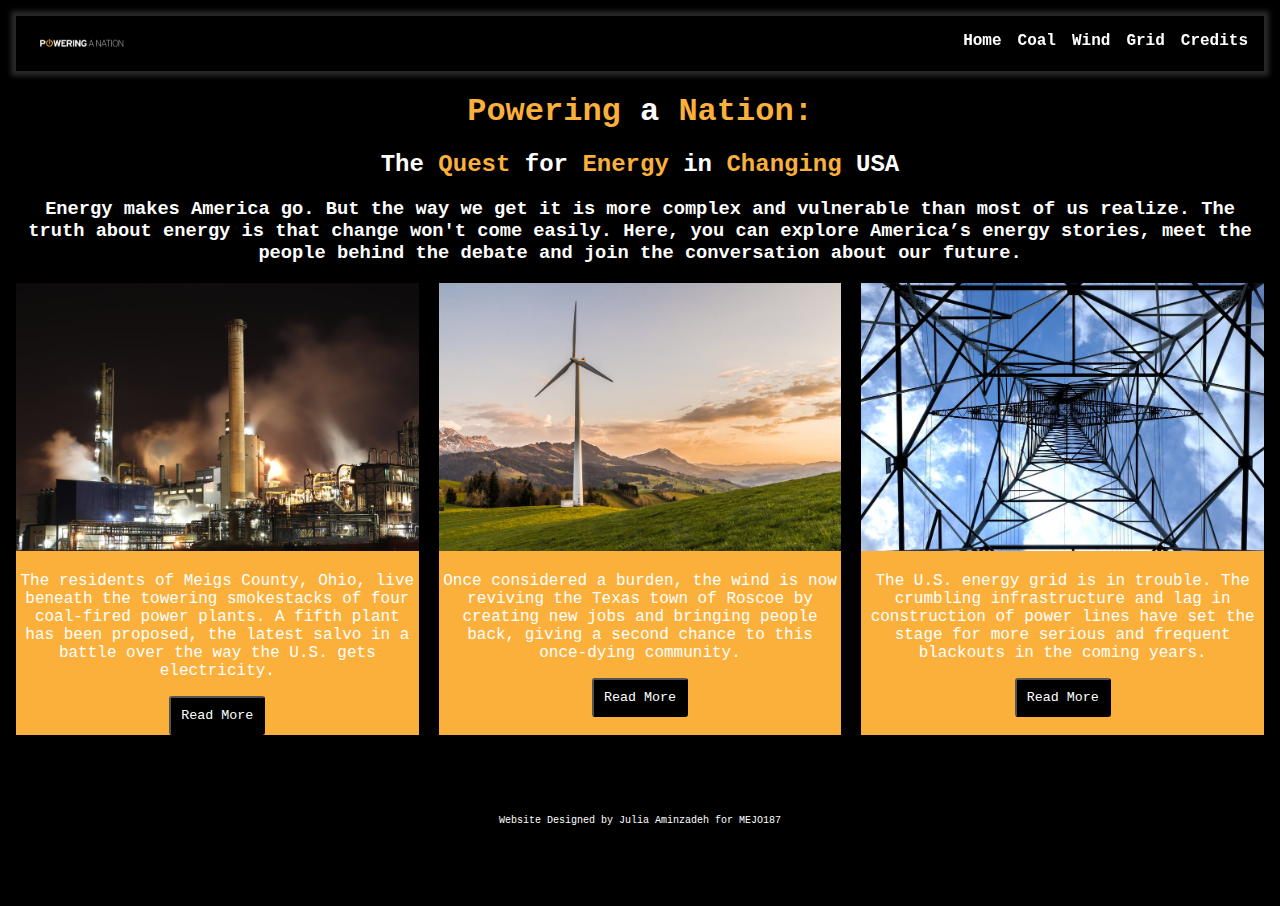
==== index.html @ 95b86a5b "changes" ====
<!DOCTYPE html>
<html lang="en">
  <head>
    <meta charset="UTF-8" />
    <meta http-equiv="X-UA-Compatible" content="IE=edge" />
    <meta name="viewport" content="width=device-width, initial-scale=1.0" />
    <link rel="stylesheet" href="./styles/main.css" />
    <script src="./scripts/navbar.js" defer></script>
    <title>Powering a Nation</title>
  </head>
  <body>
    <nav id="main-nav" class="flex justify-between">
      <img class="logo" src="./images/logo.png" alt="Powering a nation logo" />
      <ul id="items" class="flex list-style-none m-0 p-0">
        <li class="pl-l"><a href="./">Home</a></li>
        <li class="pl-l"><a href="./coal/">Coal</a></li>
        <li class="pl-l"><a href="./wind/">Wind</a></li>
        <li class="pl-l"><a href="./grid/">Grid</a></li>
        <li class="pl-l"><a href="./credits/">Credits</a></li>
      </ul>
      <button id="toggle" class="active1">Menu</button>
    </nav>
    <div id="overlay"></div>
    <div>
      <h1>
        <span style="color: #fbb03b">Powering</span> a
        <span style="color: #fbb03b">Nation:</span>
      </h1>
      <h2>
        The<span style="color: #fbb03b"> Quest </span> for
        <span style="color: #fbb03b"> Energy </span> in
        <span style="color: #fbb03b"> Changing </span> USA
      </h2>
      <h3>
        Energy makes America go. But the way we get it is more complex and
        vulnerable than most of us realize. The truth about energy is that
        change won't come easily. Here, you can explore America’s energy
        stories, meet the people behind the debate and join the conversation
        about our future.
      </h3>
    </div>
    <div class="power">
      <div>
        <img src="./images/coal.jpeg" alt="coal power plant" />
        <p>
          The residents of Meigs County, Ohio, live beneath the towering
          smokestacks of four coal-fired power plants. A fifth plant has been
          proposed, the latest salvo in a battle over the way the U.S. gets
          electricity.
        </p>
        <button class="button">
          <a href="./coal/" style="color: white">Read More</a>
        </button>
      </div>
      <div>
        <img src="./images/wind.jpeg" alt="wind turbine" />
        <p>
          Once considered a burden, the wind is now reviving the Texas town of
          Roscoe by creating new jobs and bringing people back, giving a second
          chance to this once-dying community.
        </p>
        <button class="button">
          <a href="./wind/index.html" style="color: white">Read More</a>
        </button>
      </div>
      <div>
        <img src="./images/gridpower.jpeg" alt="power line" />
        <p>
          The U.S. energy grid is in trouble. The crumbling infrastructure and
          lag in construction of power lines have set the stage for more serious
          and frequent blackouts in the coming years.
        </p>
        <button class="button">
          <a href="./grid/" style="color: white">Read More</a>
        </button>
      </div>
    </div>
  </body>
  <footer class="space">
    <div class="smalltext">Website Designed by Julia Aminzadeh for MEJO187</div>
  </footer>
</html>
---- styles/main.css ----
body {
  margin: 1rem;
  font-family: "Courier New", Courier, monospace;
  background: black;
  color: white;
  text-align: center;
  max-width: 100%;
  overflow-x: hidden;
}
.button {
  background-color: black;
  font-family: "Courier New", Courier, monospace;
  border-radius: 3px;
  padding: 10px;
}
.power > div {
  flex: 1 0;
  margin: 0 10px;
  background: #fbb03b;
}
img {
  width: 100%;
}
.caption {
  font-size: 12px;
  position: relative;
  right: 124px;
  bottom: 13px;
  text-decoration: underline;
}
.linespace {
  line-height: 3;
}
.caption-2 {
  font-size: 12px;
  position: relative;
  right: 45px;
  bottom: 13px;
  text-decoration: underline;
}
.caption3 {
  font-size: 12px;
  position: relative;
  bottom: 13px;
  right: 115px;
  text-decoration: underline;
}
a {
  text-decoration: none;
  color: white;
}

.logo {
  width: 100px;
}
.flex {
  display: flex;
}
.justify-between {
  justify-content: space-between;
}
.list-style-none {
  list-style: none;
}
.space {
  margin: 5rem;
}
.p-0 {
  padding: 0;
}
.pl-l {
  padding-left: 1rem;
  text-decoration: none;
}
.m-0 {
  margin: 0;
}
.smalltext {
  font-size: 10px;
}
#toggle {
  display: none;
  background-color: #fbb03b;
  font-family: "Courier New", Courier, monospace;
}
#overlay {
  display: none;
}
#main-nav {
  padding: 1rem;
  box-shadow: 0 0 5px 5px rgba(255, 255, 255, 0.16);
  font-weight: bold;
  position: sticky;
  top: 0;
  background-color: black;
}
.accordion {
  background-color: white;
  color: black;
  cursor: pointer;
  padding: 18px;
  width: 100%;
  text-align: left;
  font-family: "Courier New", Courier, monospace;
  border: none;
  outline: none;
  transition: 0.4s;
}
.accordion:after {
  content: "\02795"; /* Unicode character for "plus" sign (+) */
  font-size: 13px;
  color: #fbb03b;
  float: right;
  margin-left: 5px;
}

.active:after {
  content: "\2796"; /* Unicode character for "minus" sign (-) */
}
.align-left {
  text-align: left;
  margin: 2em;
}
.active,
.accordion:hover {
  background-color: white;
}
.underline {
  color: #fbb03b;
}
.panel {
  padding: 0 18px;
  background-color: #fbb03b;
  max-height: 0;
  overflow: hidden;
  transition: max-height 0.2s ease-out;
  color: white;
  text-align: left;
}
.grid {
  max-width: 80%;
  height: auto;
}

/* Desktop Styles */
@media (min-width: 767px) {
  .header {
    display: flex;
  }
  .header > * {
    flex: 1 0;
  }
  .hv-center {
    display: flex;
    justify-content: center;
    align-items: center;
  }
  .h-center {
    display: flex;
    justify-content: center;
  }
  .max-width-400 {
    max-width: 400px;
  }
  .power {
    display: flex;
    /*gap: 20px*/
  }
  .power > div {
    flex: 1 0;
    margin: 0 10px;
    background: #fbb03b;
    border: gray;
  }

  .power > div:first-child {
    margin-left: 0;
  }
  .power > div:last-child {
    margin-right: 0;
  }
}

@media (max-width: 767px) {
  body {
    max-width: 100%;
    overflow-x: hidden;
  }
  #items {
    position: absolute;
    top: 50px;
    left: 0;
    display: none;
    background: orange;
    width: 100%;
  }
  #items.active1 {
    display: block;
  }
  .grid {
    max-width: 80%;
    height: auto;
  }
  #items > li {
    margin: 1rem;
  }
  #toggle.active1 {
    display: block;
  }
  .responsive {
    width: 100%;
    height: auto;
    overflow-x: hidden;
  }
  .caption {
    font-size: 8px;
    position: relative;
    bottom: 11px;
    left: 2px;
    text-decoration: underline;
  }
  .caption3 {
    font-size: 8px;
    position: relative;
    bottom: 11px;
    left: 2px;
    text-decoration: underline;
  }
  .caption-2 {
    font-size: 9px;
    position: relative;
    left: 5px;
    bottom: 11px;
    text-align: left;
    margin-left: 2rem;
    margin-right: 2rem;
    text-decoration: underline;
  }
  .responsive {
    width: 100%;
    height: auto;
    overflow-x: hidden;
  }
}
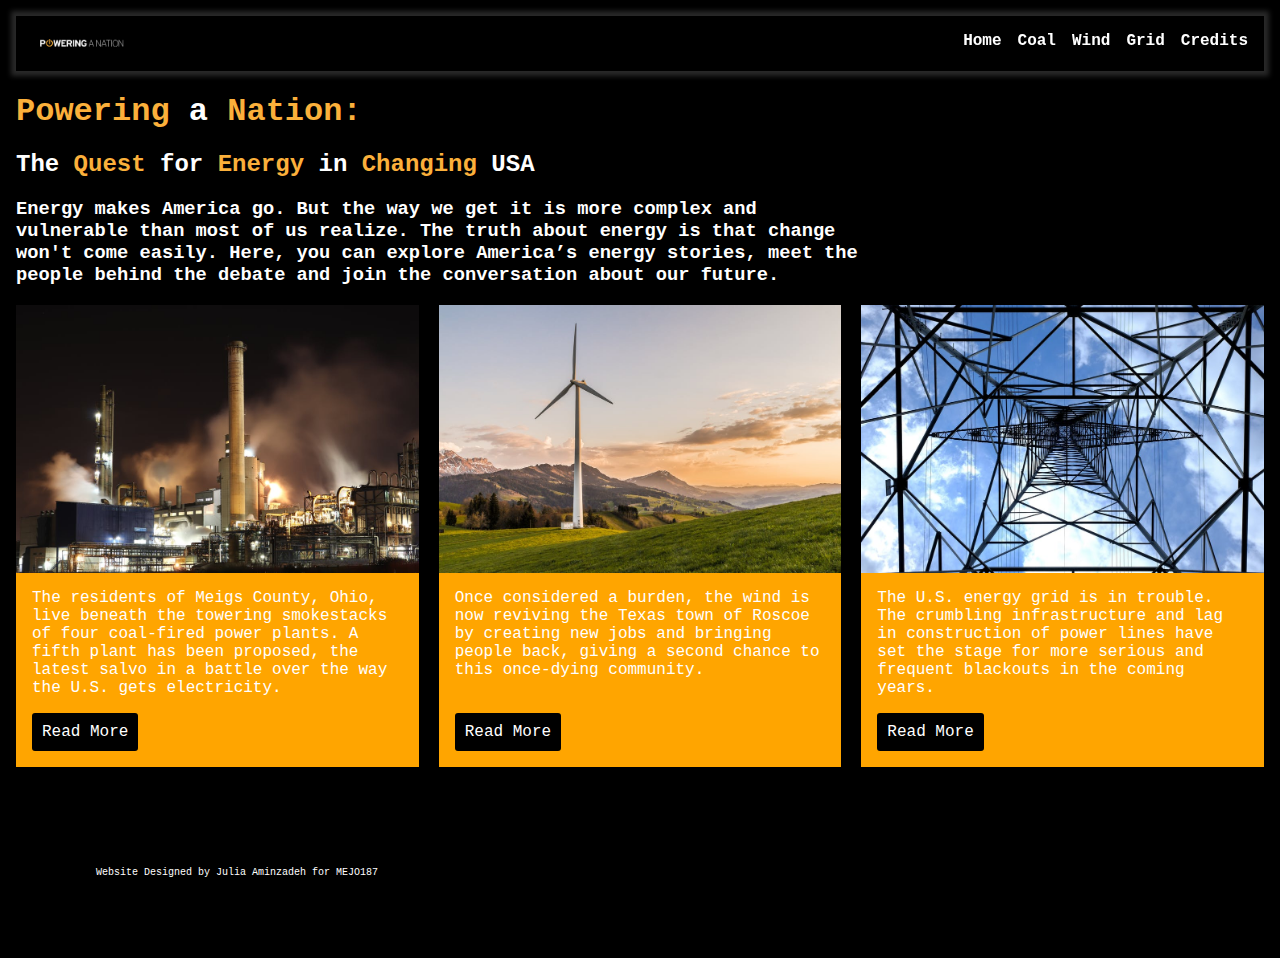
==== commit a8c0a325: "Improved card semantics and style." ====
--- a/index.html
+++ b/index.html
@@ -40,40 +40,52 @@
       </h3>
     </div>
     <div class="power">
-      <div>
-        <img src="./images/coal.jpeg" alt="coal power plant" />
-        <p>
-          The residents of Meigs County, Ohio, live beneath the towering
-          smokestacks of four coal-fired power plants. A fifth plant has been
-          proposed, the latest salvo in a battle over the way the U.S. gets
-          electricity.
-        </p>
-        <button class="button">
-          <a href="./coal/" style="color: white">Read More</a>
-        </button>
-      </div>
-      <div>
-        <img src="./images/wind.jpeg" alt="wind turbine" />
-        <p>
-          Once considered a burden, the wind is now reviving the Texas town of
-          Roscoe by creating new jobs and bringing people back, giving a second
-          chance to this once-dying community.
-        </p>
-        <button class="button">
-          <a href="./wind/index.html" style="color: white">Read More</a>
-        </button>
-      </div>
-      <div>
-        <img src="./images/gridpower.jpeg" alt="power line" />
-        <p>
-          The U.S. energy grid is in trouble. The crumbling infrastructure and
-          lag in construction of power lines have set the stage for more serious
-          and frequent blackouts in the coming years.
-        </p>
-        <button class="button">
-          <a href="./grid/" style="color: white">Read More</a>
-        </button>
-      </div>
+      <article>
+        <header>
+          <img src="./images/coal.jpeg" alt="coal power plant" />
+        </header>
+        <section>
+          <p>
+            The residents of Meigs County, Ohio, live beneath the towering
+            smokestacks of four coal-fired power plants. A fifth plant has been
+            proposed, the latest salvo in a battle over the way the U.S. gets
+            electricity.
+          </p>
+        </section>
+        <footer>
+          <a href="./coal/" style="color: white" class="button">Read More</a>
+        </footer>
+      </article>
+      <article>
+        <header>
+          <img src="./images/wind.jpeg" alt="wind turbine" />
+        </header>
+        <section>
+          <p>
+            Once considered a burden, the wind is now reviving the Texas town of
+            Roscoe by creating new jobs and bringing people back, giving a second
+            chance to this once-dying community.
+          </p>
+        </section>
+        <footer>
+          <a href="./wind/index.html" style="color: white" class="button">Read More</a>
+        </footer>
+      </article>
+      <article>
+        <header>
+          <img src="./images/gridpower.jpeg" alt="power line" />
+        </header>
+        <section>
+          <p>
+            The U.S. energy grid is in trouble. The crumbling infrastructure and
+            lag in construction of power lines have set the stage for more serious
+            and frequent blackouts in the coming years.
+          </p>
+        </section>
+       <footer>
+        <a href="./grid/" style="color: white" class="button">Read More</a>
+       </footer>
+      </article>
     </div>
   </body>
   <footer class="space">
--- a/styles/main.css
+++ b/styles/main.css
@@ -3,24 +3,28 @@
   font-family: "Courier New", Courier, monospace;
   background: black;
   color: white;
-  text-align: center;
   max-width: 100%;
   overflow-x: hidden;
 }
+
 .button {
   background-color: black;
   font-family: "Courier New", Courier, monospace;
   border-radius: 3px;
   padding: 10px;
-}
-.power > div {
-  flex: 1 0;
-  margin: 0 10px;
-  background: #fbb03b;
-}
+  display: inline-block;
+  text-align: center;
+}
+
+.power > * {
+  background: orange;
+  margin-bottom: 20px;
+}
+
 img {
   width: 100%;
 }
+
 .caption {
   font-size: 12px;
   position: relative;
@@ -28,9 +32,11 @@
   bottom: 13px;
   text-decoration: underline;
 }
+
 .linespace {
   line-height: 3;
 }
+
 .caption-2 {
   font-size: 12px;
   position: relative;
@@ -38,6 +44,7 @@
   bottom: 13px;
   text-decoration: underline;
 }
+
 .caption3 {
   font-size: 12px;
   position: relative;
@@ -45,6 +52,7 @@
   right: 115px;
   text-decoration: underline;
 }
+
 a {
   text-decoration: none;
   color: white;
@@ -53,39 +61,50 @@
 .logo {
   width: 100px;
 }
+
 .flex {
   display: flex;
 }
+
 .justify-between {
   justify-content: space-between;
 }
+
 .list-style-none {
   list-style: none;
 }
+
 .space {
   margin: 5rem;
 }
+
 .p-0 {
   padding: 0;
 }
+
 .pl-l {
   padding-left: 1rem;
   text-decoration: none;
 }
+
 .m-0 {
   margin: 0;
 }
+
 .smalltext {
   font-size: 10px;
 }
+
 #toggle {
   display: none;
   background-color: #fbb03b;
   font-family: "Courier New", Courier, monospace;
 }
+
 #overlay {
   display: none;
 }
+
 #main-nav {
   padding: 1rem;
   box-shadow: 0 0 5px 5px rgba(255, 255, 255, 0.16);
@@ -94,6 +113,7 @@
   top: 0;
   background-color: black;
 }
+
 .accordion {
   background-color: white;
   color: black;
@@ -106,6 +126,7 @@
   outline: none;
   transition: 0.4s;
 }
+
 .accordion:after {
   content: "\02795"; /* Unicode character for "plus" sign (+) */
   font-size: 13px;
@@ -117,17 +138,21 @@
 .active:after {
   content: "\2796"; /* Unicode character for "minus" sign (-) */
 }
+
 .align-left {
   text-align: left;
   margin: 2em;
 }
+
 .active,
 .accordion:hover {
   background-color: white;
 }
+
 .underline {
   color: #fbb03b;
 }
+
 .panel {
   padding: 0 18px;
   background-color: #fbb03b;
@@ -137,6 +162,7 @@
   color: white;
   text-align: left;
 }
+
 .grid {
   max-width: 80%;
   height: auto;
@@ -144,38 +170,58 @@
 
 /* Desktop Styles */
 @media (min-width: 767px) {
+  .power > * {
+    flex: 1 0;
+    margin-left: 10px;
+    margin-right: 10px;
+  }
+  
+  .power > *:first-child {
+    margin-left: 0;
+  }
+  
+  .power > *:last-child {
+    margin-right: 0;
+  }
+
   .header {
     display: flex;
   }
+
   .header > * {
     flex: 1 0;
   }
+
   .hv-center {
     display: flex;
     justify-content: center;
     align-items: center;
   }
+
   .h-center {
     display: flex;
     justify-content: center;
   }
+
   .max-width-400 {
     max-width: 400px;
   }
+
   .power {
     display: flex;
     /*gap: 20px*/
   }
+
   .power > div {
     flex: 1 0;
     margin: 0 10px;
-    background: #fbb03b;
     border: gray;
   }
 
   .power > div:first-child {
     margin-left: 0;
   }
+
   .power > div:last-child {
     margin-right: 0;
   }
@@ -186,6 +232,7 @@
     max-width: 100%;
     overflow-x: hidden;
   }
+
   #items {
     position: absolute;
     top: 50px;
@@ -194,24 +241,30 @@
     background: orange;
     width: 100%;
   }
+
   #items.active1 {
     display: block;
   }
+
   .grid {
     max-width: 80%;
     height: auto;
   }
+
   #items > li {
     margin: 1rem;
   }
+
   #toggle.active1 {
     display: block;
   }
+
   .responsive {
     width: 100%;
     height: auto;
     overflow-x: hidden;
   }
+
   .caption {
     font-size: 8px;
     position: relative;
@@ -219,6 +272,7 @@
     left: 2px;
     text-decoration: underline;
   }
+
   .caption3 {
     font-size: 8px;
     position: relative;
@@ -226,6 +280,7 @@
     left: 2px;
     text-decoration: underline;
   }
+
   .caption-2 {
     font-size: 9px;
     position: relative;
@@ -236,9 +291,52 @@
     margin-right: 2rem;
     text-decoration: underline;
   }
+
   .responsive {
     width: 100%;
     height: auto;
     overflow-x: hidden;
   }
 }
+
+h1,
+h2,
+h3,
+h4,
+h5,
+h6,
+p {
+  max-width: 75ch;
+}
+
+img {
+  width: 100%;
+  display: block;
+}
+
+.power article {
+  display: flex;
+  flex-wrap: wrap;
+  flex-direction: column;
+  justify-content: flex-start;
+}
+
+.power section {
+  padding: 1em 1em 0 1em;
+}
+
+.power p {
+  margin-top: 0;
+}
+
+.power footer {
+  padding: 0 1em 1em 1em;
+  justify-self: flex-end;
+  margin-top: auto;
+}
+
+
+
+/* .power > article > footer {
+  align-self: flex-end;
+} */
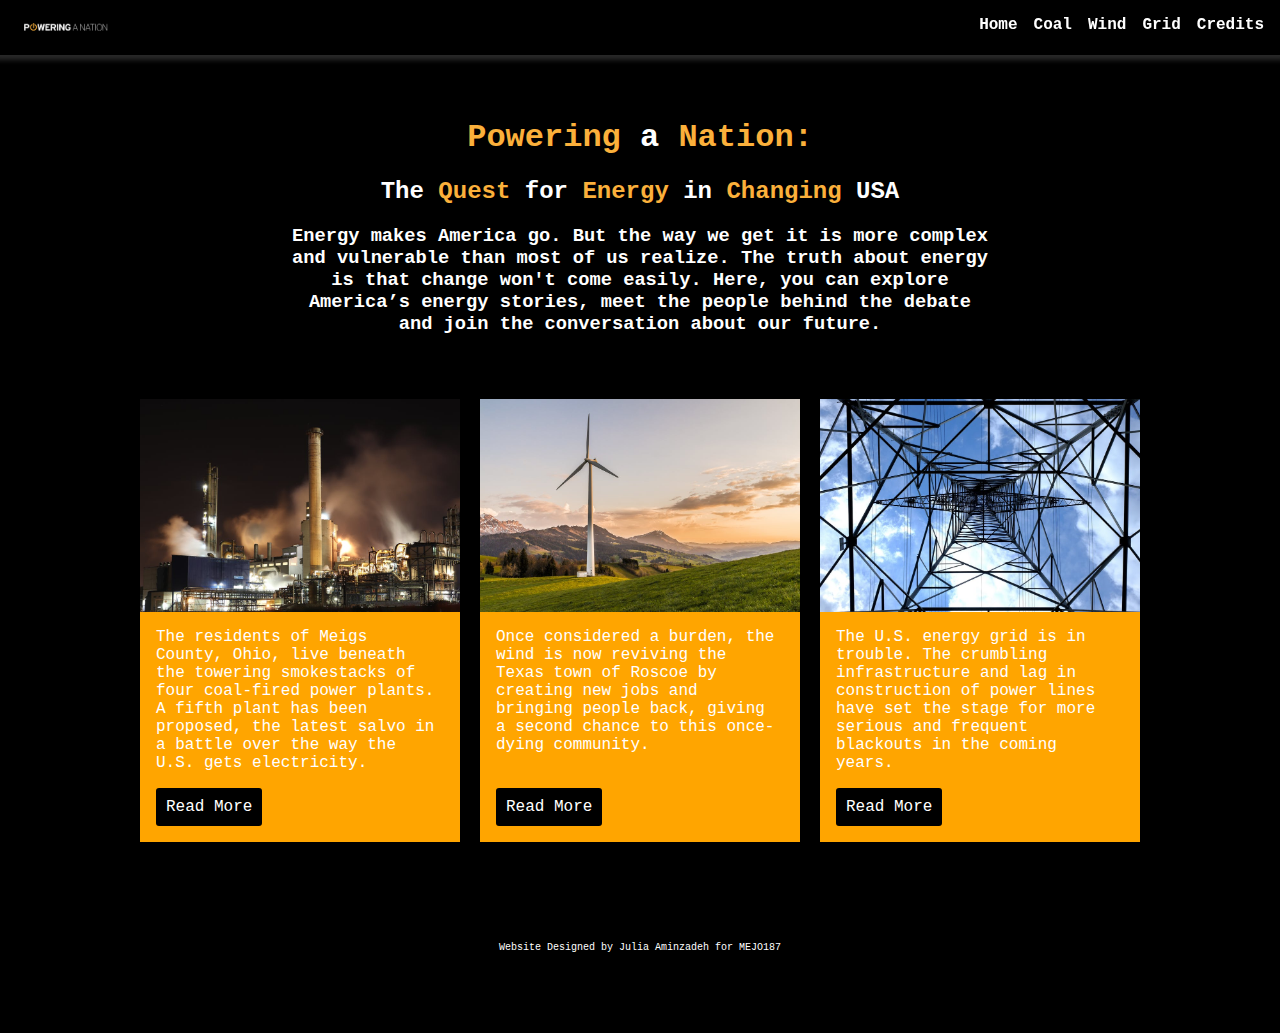
==== commit 2c2d5e5c: "Nix margin on body. Used containers on home page." ====
--- a/index.html
+++ b/index.html
@@ -10,7 +10,7 @@
   </head>
   <body>
     <nav id="main-nav" class="flex justify-between">
-      <img class="logo" src="./images/logo.png" alt="Powering a nation logo" />
+      <a href="./" title="Home"><img class="logo" src="./images/logo.png" alt="Powering a nation logo" /></a>
       <ul id="items" class="flex list-style-none m-0 p-0">
         <li class="pl-l"><a href="./">Home</a></li>
         <li class="pl-l"><a href="./coal/">Coal</a></li>
@@ -21,72 +21,74 @@
       <button id="toggle" class="active1">Menu</button>
     </nav>
     <div id="overlay"></div>
-    <div>
-      <h1>
-        <span style="color: #fbb03b">Powering</span> a
-        <span style="color: #fbb03b">Nation:</span>
-      </h1>
-      <h2>
-        The<span style="color: #fbb03b"> Quest </span> for
-        <span style="color: #fbb03b"> Energy </span> in
-        <span style="color: #fbb03b"> Changing </span> USA
-      </h2>
-      <h3>
-        Energy makes America go. But the way we get it is more complex and
-        vulnerable than most of us realize. The truth about energy is that
-        change won't come easily. Here, you can explore America’s energy
-        stories, meet the people behind the debate and join the conversation
-        about our future.
-      </h3>
-    </div>
-    <div class="power">
-      <article>
-        <header>
-          <img src="./images/coal.jpeg" alt="coal power plant" />
-        </header>
-        <section>
-          <p>
-            The residents of Meigs County, Ohio, live beneath the towering
-            smokestacks of four coal-fired power plants. A fifth plant has been
-            proposed, the latest salvo in a battle over the way the U.S. gets
-            electricity.
-          </p>
-        </section>
+    <main>
+      <div class="main-header">
+        <h1>
+          <span style="color: #fbb03b">Powering</span> a
+          <span style="color: #fbb03b">Nation:</span>
+        </h1>
+        <h2>
+          The<span style="color: #fbb03b"> Quest </span> for
+          <span style="color: #fbb03b"> Energy </span> in
+          <span style="color: #fbb03b"> Changing </span> USA
+        </h2>
+        <h3>
+          Energy makes America go. But the way we get it is more complex and
+          vulnerable than most of us realize. The truth about energy is that
+          change won't come easily. Here, you can explore America’s energy
+          stories, meet the people behind the debate and join the conversation
+          about our future.
+        </h3>
+      </div>
+      <div class="power container-lg">
+        <article>
+          <header>
+            <img src="./images/coal.jpeg" alt="coal power plant" />
+          </header>
+          <section>
+            <p>
+              The residents of Meigs County, Ohio, live beneath the towering
+              smokestacks of four coal-fired power plants. A fifth plant has been
+              proposed, the latest salvo in a battle over the way the U.S. gets
+              electricity.
+            </p>
+          </section>
+          <footer>
+            <a href="./coal/" style="color: white" class="button">Read More</a>
+          </footer>
+        </article>
+        <article>
+          <header>
+            <img src="./images/wind.jpeg" alt="wind turbine" />
+          </header>
+          <section>
+            <p>
+              Once considered a burden, the wind is now reviving the Texas town of
+              Roscoe by creating new jobs and bringing people back, giving a second
+              chance to this once-dying community.
+            </p>
+          </section>
+          <footer>
+            <a href="./wind/index.html" style="color: white" class="button">Read More</a>
+          </footer>
+        </article>
+        <article>
+          <header>
+            <img src="./images/gridpower.jpeg" alt="power line" />
+          </header>
+          <section>
+            <p>
+              The U.S. energy grid is in trouble. The crumbling infrastructure and
+              lag in construction of power lines have set the stage for more serious
+              and frequent blackouts in the coming years.
+            </p>
+          </section>
         <footer>
-          <a href="./coal/" style="color: white" class="button">Read More</a>
+          <a href="./grid/" style="color: white" class="button">Read More</a>
         </footer>
-      </article>
-      <article>
-        <header>
-          <img src="./images/wind.jpeg" alt="wind turbine" />
-        </header>
-        <section>
-          <p>
-            Once considered a burden, the wind is now reviving the Texas town of
-            Roscoe by creating new jobs and bringing people back, giving a second
-            chance to this once-dying community.
-          </p>
-        </section>
-        <footer>
-          <a href="./wind/index.html" style="color: white" class="button">Read More</a>
-        </footer>
-      </article>
-      <article>
-        <header>
-          <img src="./images/gridpower.jpeg" alt="power line" />
-        </header>
-        <section>
-          <p>
-            The U.S. energy grid is in trouble. The crumbling infrastructure and
-            lag in construction of power lines have set the stage for more serious
-            and frequent blackouts in the coming years.
-          </p>
-        </section>
-       <footer>
-        <a href="./grid/" style="color: white" class="button">Read More</a>
-       </footer>
-      </article>
-    </div>
+        </article>
+      </div>
+    </main>
   </body>
   <footer class="space">
     <div class="smalltext">Website Designed by Julia Aminzadeh for MEJO187</div>
--- a/styles/main.css
+++ b/styles/main.css
@@ -1,5 +1,5 @@
 body {
-  margin: 1rem;
+  margin: 0;
   font-family: "Courier New", Courier, monospace;
   background: black;
   color: white;
@@ -75,7 +75,7 @@
 }
 
 .space {
-  margin: 5rem;
+  margin: 5rem 0;
 }
 
 .p-0 {
@@ -93,6 +93,7 @@
 
 .smalltext {
   font-size: 10px;
+  text-align: center;
 }
 
 #toggle {
@@ -163,11 +164,6 @@
   text-align: left;
 }
 
-.grid {
-  max-width: 80%;
-  height: auto;
-}
-
 /* Desktop Styles */
 @media (min-width: 767px) {
   .power > * {
@@ -335,8 +331,21 @@
   margin-top: auto;
 }
 
-
-
-/* .power > article > footer {
-  align-self: flex-end;
-} */
+.container {
+  max-width: 700px;
+  margin: 0 auto;
+  padding: 0 20px;
+}
+
+.main-header {
+  max-width: 700px;
+  margin: 4rem auto;
+  padding: 0 20px;
+  text-align: center;
+}
+
+.container-lg {
+  max-width: 1000px;
+  margin: 0 auto;
+  padding: 0 20px;
+}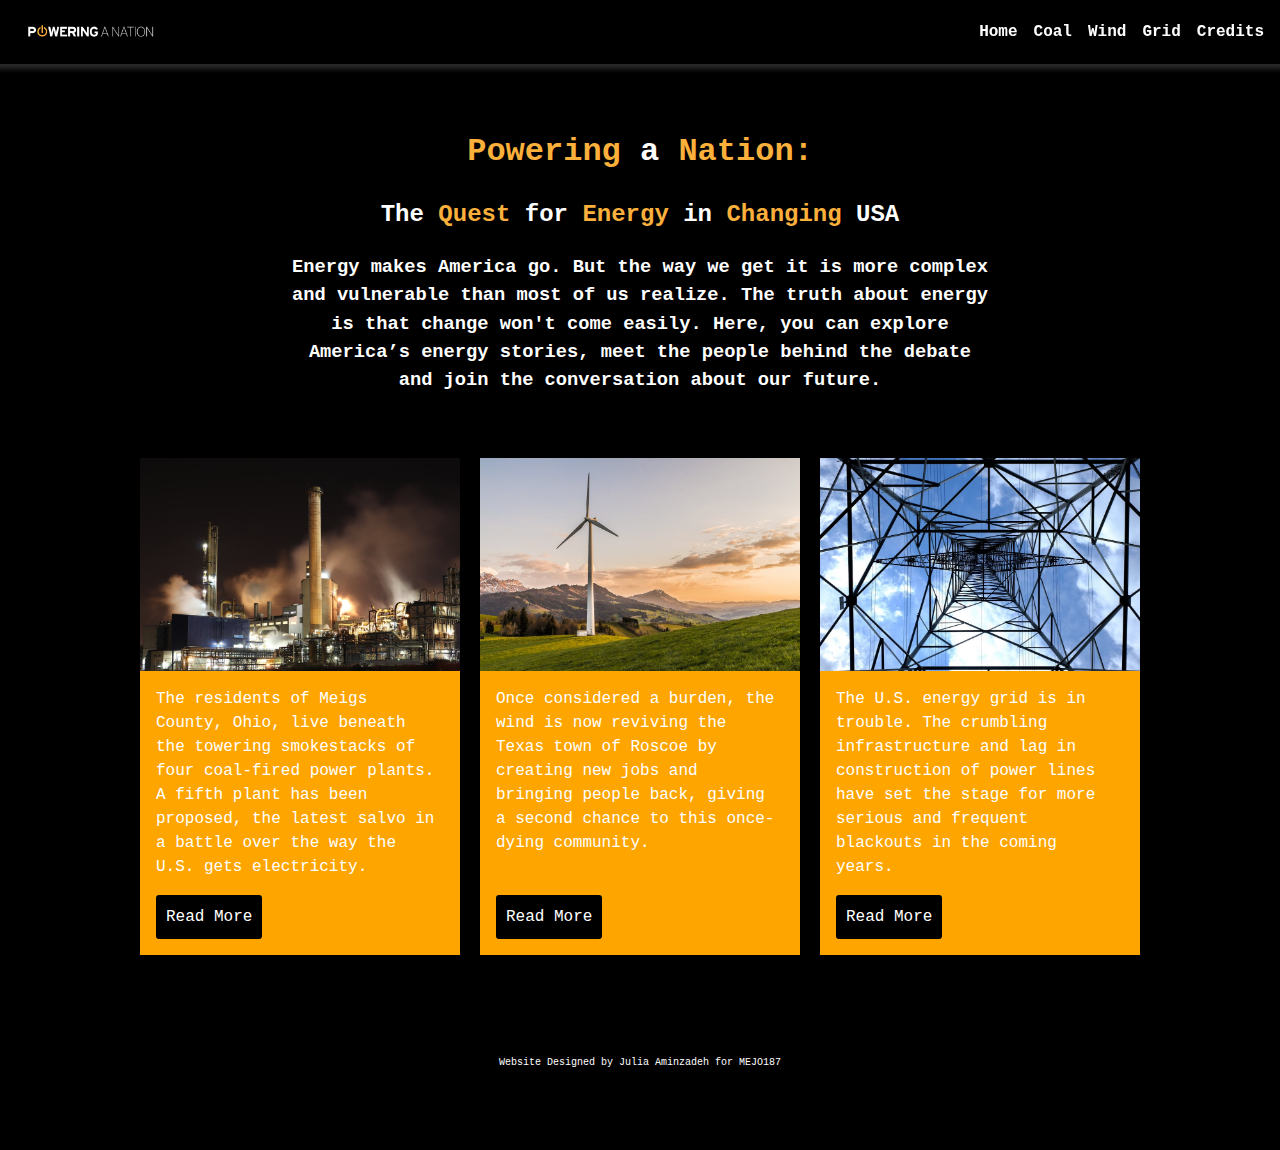
==== commit 3c445e60: "Replaced inline styles with classes." ====
--- a/index.html
+++ b/index.html
@@ -24,13 +24,13 @@
     <main>
       <div class="main-header">
         <h1>
-          <span style="color: #fbb03b">Powering</span> a
-          <span style="color: #fbb03b">Nation:</span>
+          <span class="text-orange">Powering</span> a
+          <span class="text-orange">Nation:</span>
         </h1>
         <h2>
-          The<span style="color: #fbb03b"> Quest </span> for
-          <span style="color: #fbb03b"> Energy </span> in
-          <span style="color: #fbb03b"> Changing </span> USA
+          The<span class="text-orange"> Quest </span> for
+          <span class="text-orange"> Energy </span> in
+          <span class="text-orange"> Changing </span> USA
         </h2>
         <h3>
           Energy makes America go. But the way we get it is more complex and
@@ -54,7 +54,7 @@
             </p>
           </section>
           <footer>
-            <a href="./coal/" style="color: white" class="button">Read More</a>
+            <a href="./coal/" class="button text-white">Read More</a>
           </footer>
         </article>
         <article>
@@ -69,7 +69,7 @@
             </p>
           </section>
           <footer>
-            <a href="./wind/index.html" style="color: white" class="button">Read More</a>
+            <a href="./wind/index.html" class="button text-white">Read More</a>
           </footer>
         </article>
         <article>
@@ -84,7 +84,7 @@
             </p>
           </section>
         <footer>
-          <a href="./grid/" style="color: white" class="button">Read More</a>
+          <a href="./grid/"class="button text-white">Read More</a>
         </footer>
         </article>
       </div>
--- a/styles/main.css
+++ b/styles/main.css
@@ -5,6 +5,7 @@
   color: white;
   max-width: 100%;
   overflow-x: hidden;
+  line-height: 1.5;
 }
 
 .button {
@@ -59,7 +60,7 @@
 }
 
 .logo {
-  width: 100px;
+  width: 150px;
 }
 
 .flex {
@@ -107,12 +108,17 @@
 }
 
 #main-nav {
-  padding: 1rem;
+  padding: 0 1rem;
   box-shadow: 0 0 5px 5px rgba(255, 255, 255, 0.16);
   font-weight: bold;
   position: sticky;
   top: 0;
   background-color: black;
+  z-index: 1;
+  min-height: 64px;
+  display: flex;
+  justify-content: space-between;
+  align-items: center;
 }
 
 .accordion {
@@ -126,6 +132,19 @@
   border: none;
   outline: none;
   transition: 0.4s;
+  display: flex;
+  justify-content: space-between;
+  align-items: center;
+}
+
+.accordion:not(:last-of-type) {
+  border-bottom: solid gray 1px;
+}
+
+.accordion b {
+  display: block;
+  max-width: 75ch;
+  padding-right: 20px;
 }
 
 .accordion:after {
@@ -348,4 +367,28 @@
   max-width: 1000px;
   margin: 0 auto;
   padding: 0 20px;
+}
+
+.aspect-ratio {
+  position: relative;
+  background: black;
+  width: 100%;
+  padding-top: 56.25%;
+  margin-bottom: 1rem;
+}
+
+iframe {
+  position: absolute;
+  top: 0;
+  left: 0;
+  width: 100%;
+  height: 100%;
+}
+
+.text-orange {
+  color: #fbb03b;
+}
+
+.text-white {
+  color: white;
 }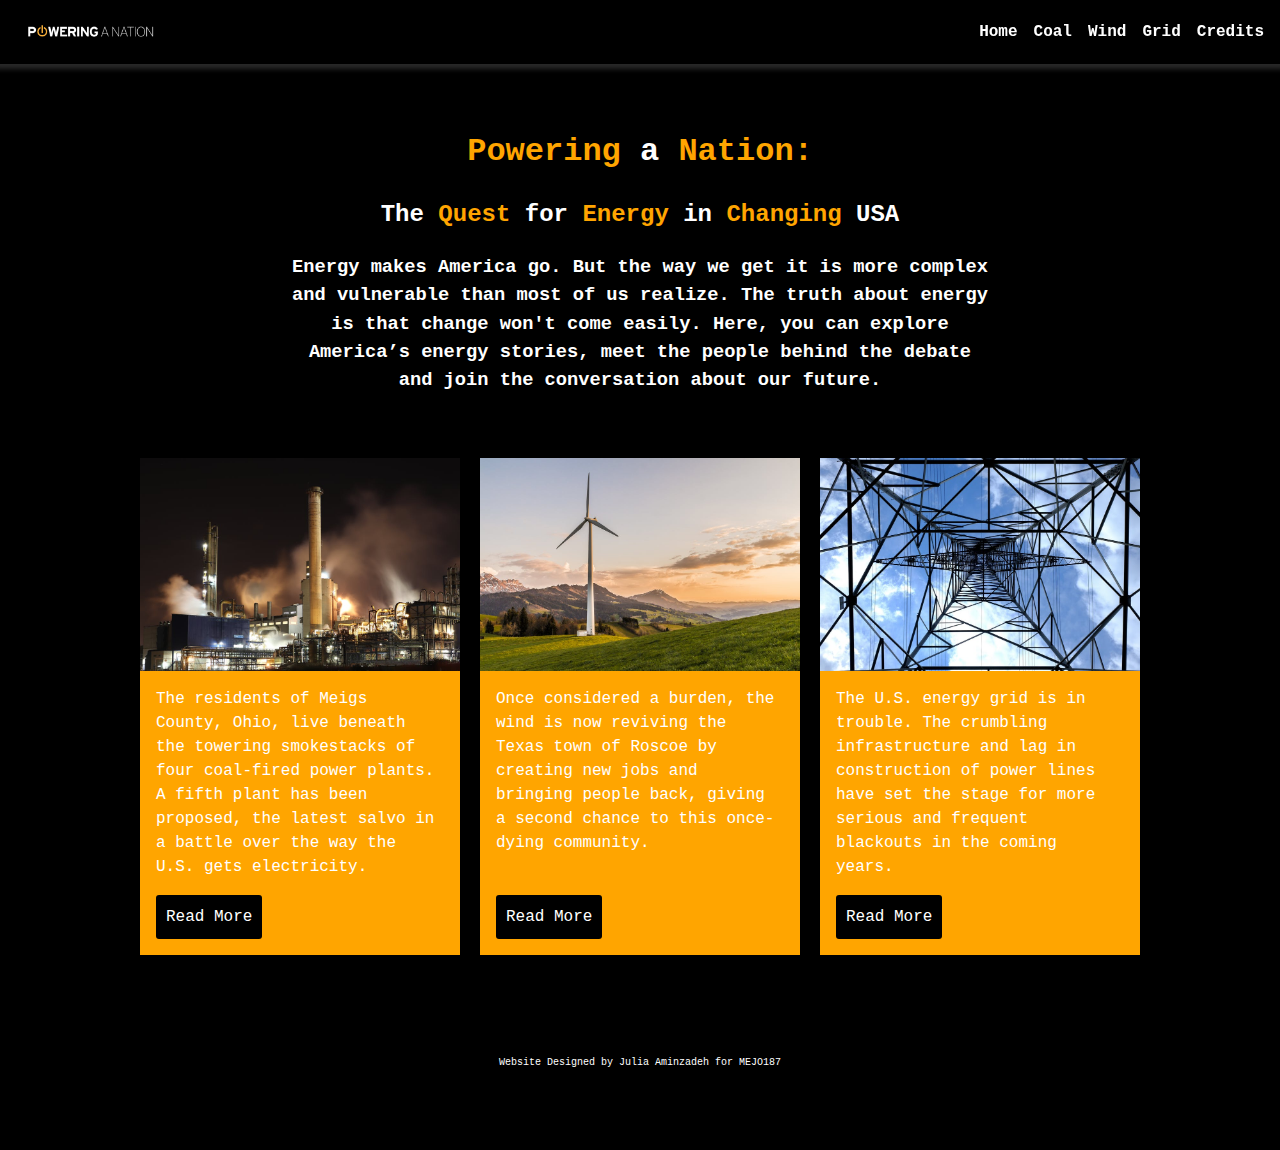
==== commit 8b248660: "Removed unused overlay markup and style." ====
--- a/index.html
+++ b/index.html
@@ -20,8 +20,7 @@
       </ul>
       <button id="toggle" class="active1">Menu</button>
     </nav>
-    <div id="overlay"></div>
-    <main>
+        <main>
       <div class="main-header">
         <h1>
           <span class="text-orange">Powering</span> a
--- a/styles/main.css
+++ b/styles/main.css
@@ -1,317 +1,18 @@
+/* Global Styles */
+:root {
+  --theme-black: black;
+  --theme-white: white;
+  --theme-orange: orange;
+}
+
 body {
   margin: 0;
   font-family: "Courier New", Courier, monospace;
-  background: black;
-  color: white;
+  background: var(--theme-black);
+  color: var(--theme-white);
   max-width: 100%;
   overflow-x: hidden;
   line-height: 1.5;
-}
-
-.button {
-  background-color: black;
-  font-family: "Courier New", Courier, monospace;
-  border-radius: 3px;
-  padding: 10px;
-  display: inline-block;
-  text-align: center;
-}
-
-.power > * {
-  background: orange;
-  margin-bottom: 20px;
-}
-
-img {
-  width: 100%;
-}
-
-.caption {
-  font-size: 12px;
-  position: relative;
-  right: 124px;
-  bottom: 13px;
-  text-decoration: underline;
-}
-
-.linespace {
-  line-height: 3;
-}
-
-.caption-2 {
-  font-size: 12px;
-  position: relative;
-  right: 45px;
-  bottom: 13px;
-  text-decoration: underline;
-}
-
-.caption3 {
-  font-size: 12px;
-  position: relative;
-  bottom: 13px;
-  right: 115px;
-  text-decoration: underline;
-}
-
-a {
-  text-decoration: none;
-  color: white;
-}
-
-.logo {
-  width: 150px;
-}
-
-.flex {
-  display: flex;
-}
-
-.justify-between {
-  justify-content: space-between;
-}
-
-.list-style-none {
-  list-style: none;
-}
-
-.space {
-  margin: 5rem 0;
-}
-
-.p-0 {
-  padding: 0;
-}
-
-.pl-l {
-  padding-left: 1rem;
-  text-decoration: none;
-}
-
-.m-0 {
-  margin: 0;
-}
-
-.smalltext {
-  font-size: 10px;
-  text-align: center;
-}
-
-#toggle {
-  display: none;
-  background-color: #fbb03b;
-  font-family: "Courier New", Courier, monospace;
-}
-
-#overlay {
-  display: none;
-}
-
-#main-nav {
-  padding: 0 1rem;
-  box-shadow: 0 0 5px 5px rgba(255, 255, 255, 0.16);
-  font-weight: bold;
-  position: sticky;
-  top: 0;
-  background-color: black;
-  z-index: 1;
-  min-height: 64px;
-  display: flex;
-  justify-content: space-between;
-  align-items: center;
-}
-
-.accordion {
-  background-color: white;
-  color: black;
-  cursor: pointer;
-  padding: 18px;
-  width: 100%;
-  text-align: left;
-  font-family: "Courier New", Courier, monospace;
-  border: none;
-  outline: none;
-  transition: 0.4s;
-  display: flex;
-  justify-content: space-between;
-  align-items: center;
-}
-
-.accordion:not(:last-of-type) {
-  border-bottom: solid gray 1px;
-}
-
-.accordion b {
-  display: block;
-  max-width: 75ch;
-  padding-right: 20px;
-}
-
-.accordion:after {
-  content: "\02795"; /* Unicode character for "plus" sign (+) */
-  font-size: 13px;
-  color: #fbb03b;
-  float: right;
-  margin-left: 5px;
-}
-
-.active:after {
-  content: "\2796"; /* Unicode character for "minus" sign (-) */
-}
-
-.align-left {
-  text-align: left;
-  margin: 2em;
-}
-
-.active,
-.accordion:hover {
-  background-color: white;
-}
-
-.underline {
-  color: #fbb03b;
-}
-
-.panel {
-  padding: 0 18px;
-  background-color: #fbb03b;
-  max-height: 0;
-  overflow: hidden;
-  transition: max-height 0.2s ease-out;
-  color: white;
-  text-align: left;
-}
-
-/* Desktop Styles */
-@media (min-width: 767px) {
-  .power > * {
-    flex: 1 0;
-    margin-left: 10px;
-    margin-right: 10px;
-  }
-  
-  .power > *:first-child {
-    margin-left: 0;
-  }
-  
-  .power > *:last-child {
-    margin-right: 0;
-  }
-
-  .header {
-    display: flex;
-  }
-
-  .header > * {
-    flex: 1 0;
-  }
-
-  .hv-center {
-    display: flex;
-    justify-content: center;
-    align-items: center;
-  }
-
-  .h-center {
-    display: flex;
-    justify-content: center;
-  }
-
-  .max-width-400 {
-    max-width: 400px;
-  }
-
-  .power {
-    display: flex;
-    /*gap: 20px*/
-  }
-
-  .power > div {
-    flex: 1 0;
-    margin: 0 10px;
-    border: gray;
-  }
-
-  .power > div:first-child {
-    margin-left: 0;
-  }
-
-  .power > div:last-child {
-    margin-right: 0;
-  }
-}
-
-@media (max-width: 767px) {
-  body {
-    max-width: 100%;
-    overflow-x: hidden;
-  }
-
-  #items {
-    position: absolute;
-    top: 50px;
-    left: 0;
-    display: none;
-    background: orange;
-    width: 100%;
-  }
-
-  #items.active1 {
-    display: block;
-  }
-
-  .grid {
-    max-width: 80%;
-    height: auto;
-  }
-
-  #items > li {
-    margin: 1rem;
-  }
-
-  #toggle.active1 {
-    display: block;
-  }
-
-  .responsive {
-    width: 100%;
-    height: auto;
-    overflow-x: hidden;
-  }
-
-  .caption {
-    font-size: 8px;
-    position: relative;
-    bottom: 11px;
-    left: 2px;
-    text-decoration: underline;
-  }
-
-  .caption3 {
-    font-size: 8px;
-    position: relative;
-    bottom: 11px;
-    left: 2px;
-    text-decoration: underline;
-  }
-
-  .caption-2 {
-    font-size: 9px;
-    position: relative;
-    left: 5px;
-    bottom: 11px;
-    text-align: left;
-    margin-left: 2rem;
-    margin-right: 2rem;
-    text-decoration: underline;
-  }
-
-  .responsive {
-    width: 100%;
-    height: auto;
-    overflow-x: hidden;
-  }
 }
 
 h1,
@@ -324,9 +25,28 @@
   max-width: 75ch;
 }
 
+a {
+  text-decoration: none;
+  color: var(--theme-white);
+}
+
 img {
   width: 100%;
   display: block;
+}
+
+.button {
+  background-color: var(--theme-black);
+  font-family: "Courier New", Courier, monospace;
+  border-radius: 3px;
+  padding: 10px;
+  display: inline-block;
+  text-align: center;
+}
+
+.power > * {
+  background: var(--theme-orange);
+  margin-bottom: 20px;
 }
 
 .power article {
@@ -360,7 +80,6 @@
   max-width: 700px;
   margin: 4rem auto;
   padding: 0 20px;
-  text-align: center;
 }
 
 .container-lg {
@@ -371,13 +90,13 @@
 
 .aspect-ratio {
   position: relative;
-  background: black;
+  background: var(--theme-black);
   width: 100%;
   padding-top: 56.25%;
   margin-bottom: 1rem;
 }
 
-iframe {
+.aspect-ratio iframe {
   position: absolute;
   top: 0;
   left: 0;
@@ -386,9 +105,178 @@
 }
 
 .text-orange {
-  color: #fbb03b;
+  color: var(--theme-orange);
 }
 
 .text-white {
-  color: white;
-}+  color: var(--theme-white);
+}
+
+.logo {
+  width: 150px;
+}
+
+.flex {
+  display: flex;
+}
+
+.justify-between {
+  justify-content: space-between;
+}
+
+.list-style-none {
+  list-style: none;
+}
+
+.space {
+  margin: 5rem 0;
+}
+
+.p-0 {
+  padding: 0;
+}
+
+.pl-l {
+  padding-left: 1rem;
+  text-decoration: none;
+}
+
+.m-0 {
+  margin: 0;
+}
+
+.smalltext {
+  font-size: 10px;
+  text-align: center;
+}
+
+#toggle {
+  display: none;
+  background-color: var(--theme-orange);
+  font-family: "Courier New", Courier, monospace;
+}
+
+#main-nav {
+  padding: 0 1rem;
+  box-shadow: 0 0 5px 5px rgba(255, 255, 255, 0.16);
+  font-weight: bold;
+  position: sticky;
+  top: 0;
+  background-color: var(--theme-black);
+  z-index: 1;
+  min-height: 64px;
+  display: flex;
+  justify-content: space-between;
+  align-items: center;
+}
+
+.accordion {
+  background-color: var(--theme-white);
+  color: var(--theme-black);
+  cursor: pointer;
+  padding: 18px;
+  width: 100%;
+  text-align: left;
+  font-family: "Courier New", Courier, monospace;
+  border: none;
+  outline: none;
+  transition: 0.4s;
+  display: flex;
+  justify-content: space-between;
+  align-items: center;
+}
+
+.accordion:not(:last-of-type) {
+  border-bottom: solid var(--theme-gray) 1px;
+}
+
+.accordion b {
+  display: block;
+  max-width: 75ch;
+  padding-right: 20px;
+}
+
+.accordion:after {
+  content: "\02795"; /* Unicode character for "plus" sign (+) */
+  font-size: 13px;
+  color: var(--theme-orange);
+  float: right;
+  margin-left: 5px;
+}
+
+.active:after {
+  content: "\2796"; /* Unicode character for "minus" sign (-) */
+}
+
+.active,
+.accordion:hover {
+  background-color: var(--theme-white);
+}
+
+.underline {
+  color: var(--theme-orange);
+}
+
+.panel {
+  padding: 0 18px;
+  background-color: var(--theme-orange);
+  max-height: 0;
+  overflow: hidden;
+  transition: max-height 0.2s ease-out;
+  color: var(--theme-white);
+  text-align: left;
+}
+
+/* Mobile Only Styles */
+@media (max-width: 767px) {
+  body {
+    max-width: 100%;
+    overflow-x: hidden;
+  }
+
+  #items {
+    position: absolute;
+    top: 64px;
+    left: 0;
+    display: none;
+    background: var(--theme-orange);
+    width: 100%;
+  }
+
+  #items.active1 {
+    display: block;
+  }
+
+  #items > li {
+    margin: 1rem;
+  }
+
+  #toggle.active1 {
+    display: block;
+  }
+}
+
+/* Desktop Only Styles */
+@media (min-width: 767px) {
+  .main-header {
+    text-align: center;
+  }
+
+  .power {
+    display: flex;
+  }
+
+  .power > * {
+    flex: 1 0;
+    margin-left: 10px;
+    margin-right: 10px;
+  }
+  
+  .power > *:first-child {
+    margin-left: 0;
+  }
+  
+  .power > *:last-child {
+    margin-right: 0;
+  }
+}
